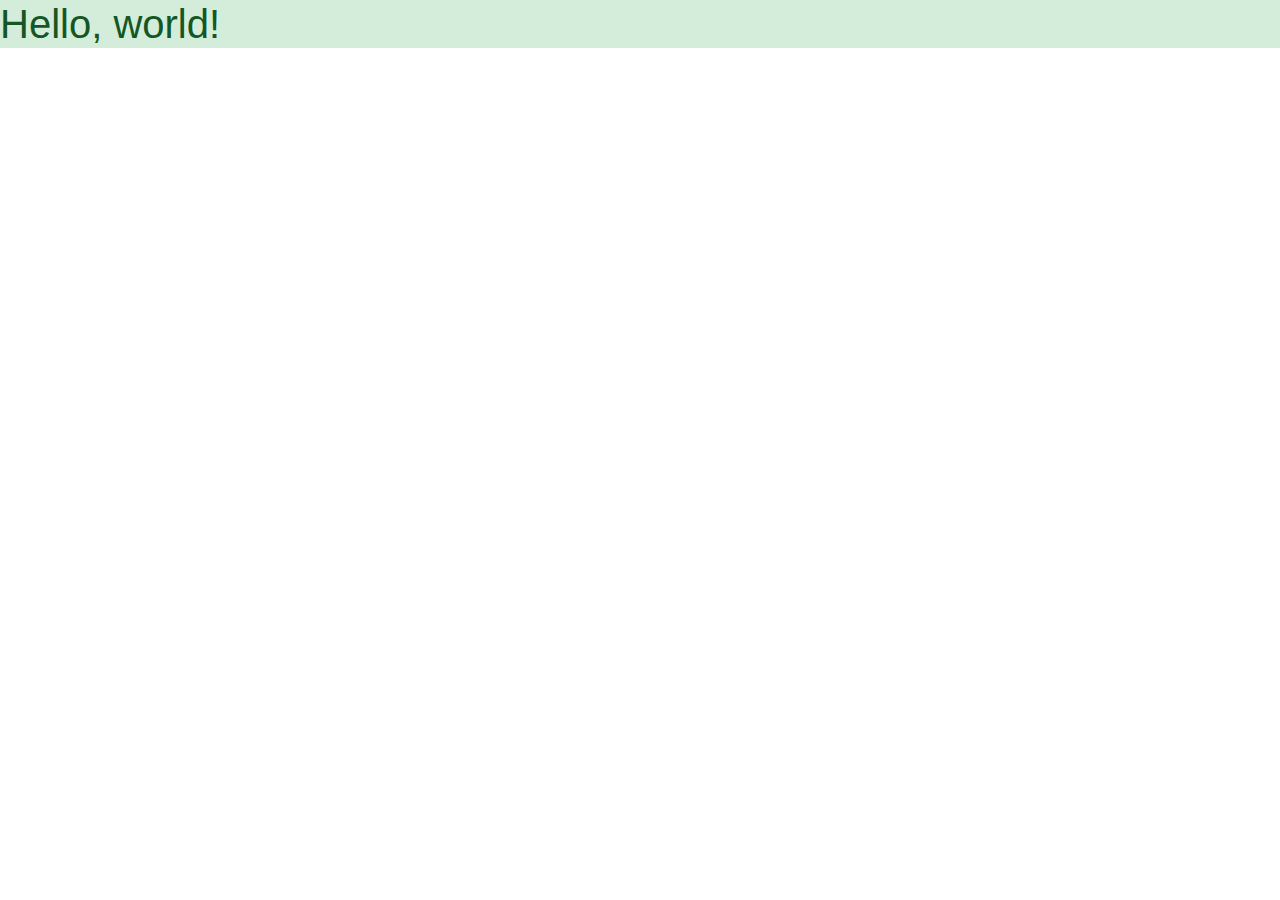
==== index.html @ 0d0742be "first commit" ====
<!doctype html>
<html lang="en">
  <head>
    <!-- Required meta tags -->
    <meta charset="utf-8">
    <meta name="viewport" content="width=device-width, initial-scale=1, shrink-to-fit=no">

    <!-- Bootstrap CSS -->
    <link rel="stylesheet" href="https://maxcdn.bootstrapcdn.com/bootstrap/4.0.0/css/bootstrap.min.css" integrity="sha384-Gn5384xqQ1aoWXA+058RXPxPg6fy4IWvTNh0E263XmFcJlSAwiGgFAW/dAiS6JXm" crossorigin="anonymous">

    <title>Hello, world!</title>
  </head>
  <body>
    <h1 class="alert-success">Hello, world!</h1>

    <script src="js/register-sw.js"></script>
    <!-- Optional JavaScript -->
    <!-- jQuery first, then Popper.js, then Bootstrap JS -->
    <script src="https://code.jquery.com/jquery-3.2.1.slim.min.js" integrity="sha384-KJ3o2DKtIkvYIK3UENzmM7KCkRr/rE9/Qpg6aAZGJwFDMVNA/GpGFF93hXpG5KkN" crossorigin="anonymous"></script>
    <script src="https://cdnjs.cloudflare.com/ajax/libs/popper.js/1.12.9/umd/popper.min.js" integrity="sha384-ApNbgh9B+Y1QKtv3Rn7W3mgPxhU9K/ScQsAP7hUibX39j7fakFPskvXusvfa0b4Q" crossorigin="anonymous"></script>
    <script src="https://maxcdn.bootstrapcdn.com/bootstrap/4.0.0/js/bootstrap.min.js" integrity="sha384-JZR6Spejh4U02d8jOt6vLEHfe/JQGiRRSQQxSfFWpi1MquVdAyjUar5+76PVCmYl" crossorigin="anonymous"></script>
  </body>
</html>
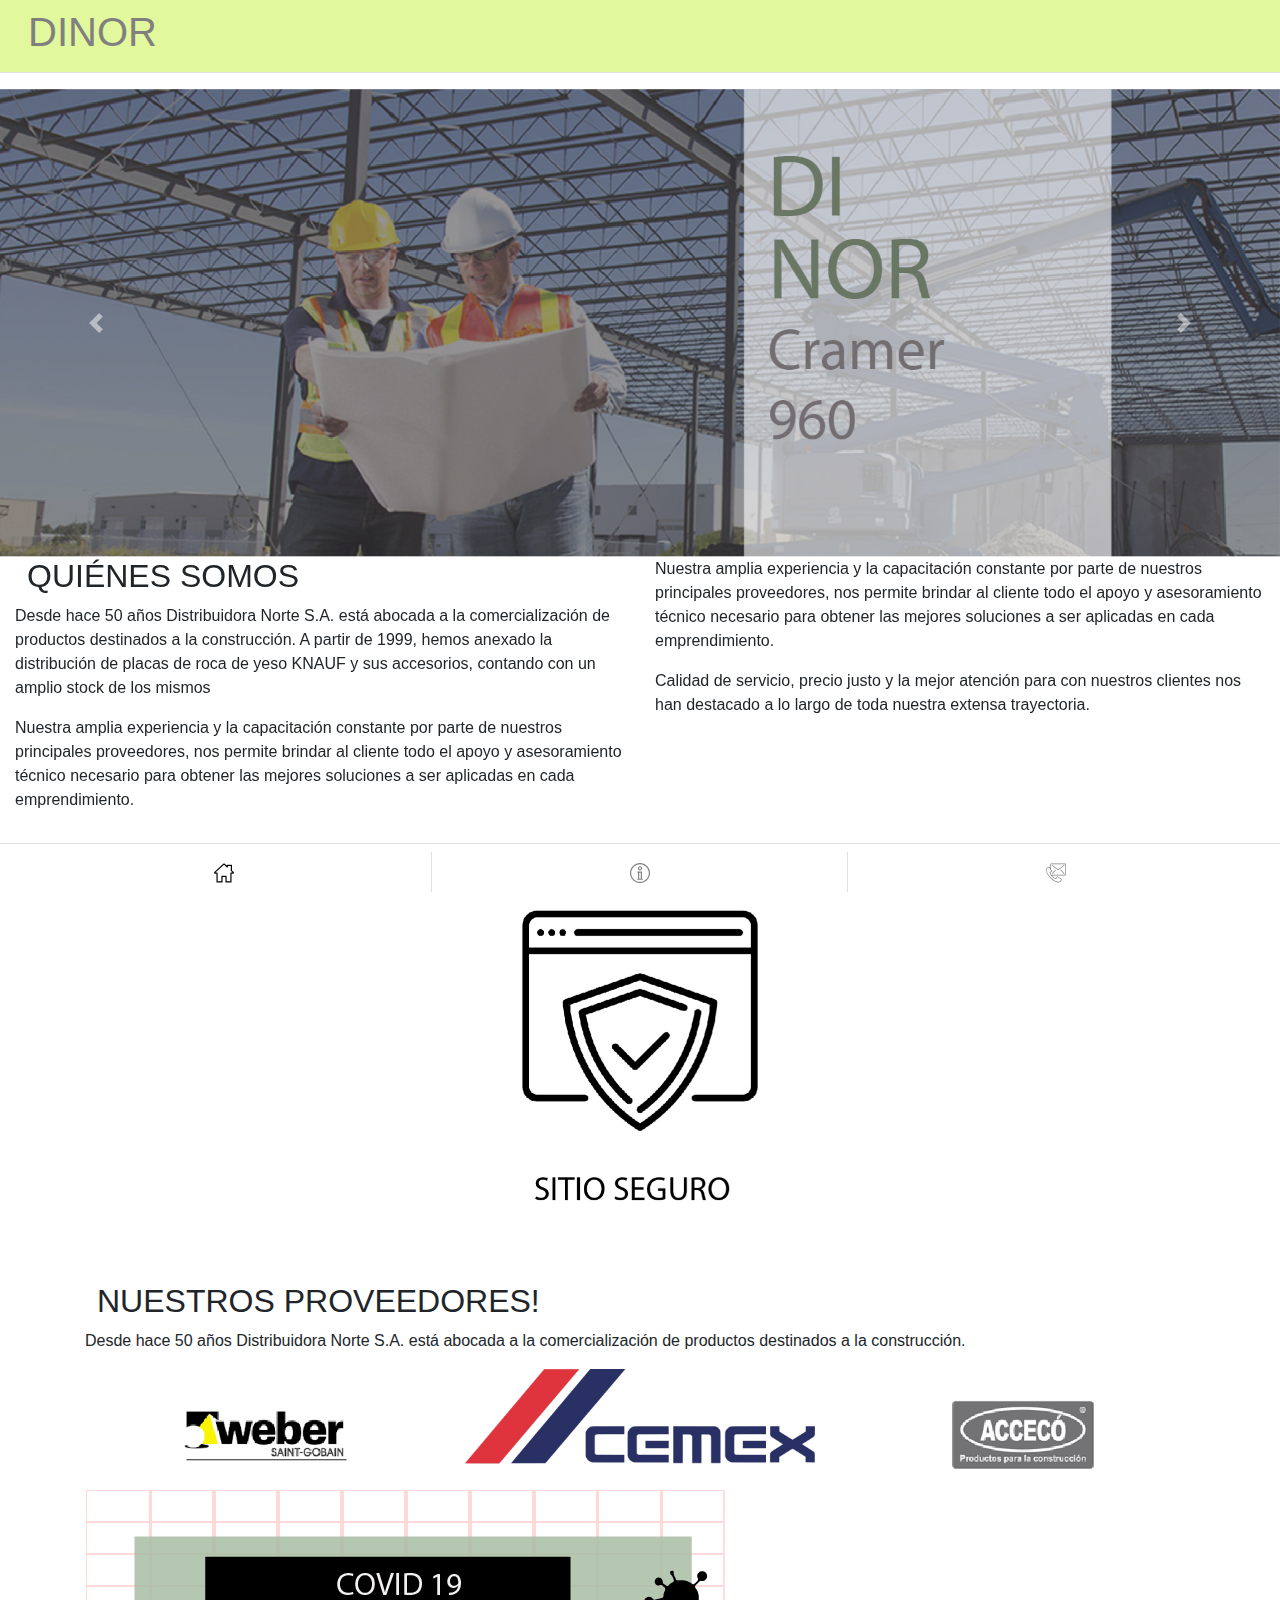
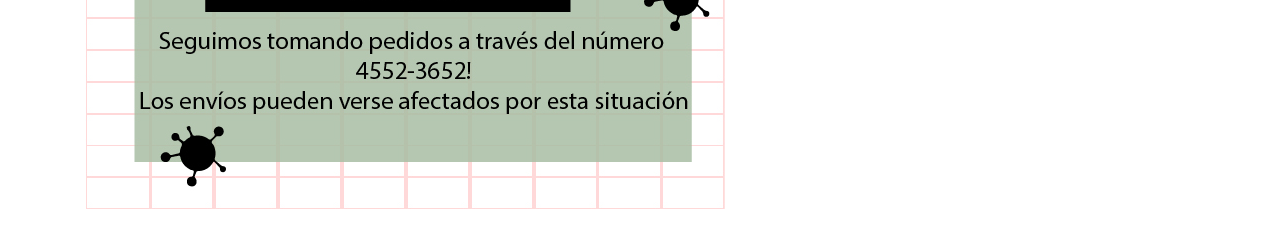
==== commit 4bd977c3: "commit" ====
--- a/index.html
+++ b/index.html
@@ -4,6 +4,9 @@
     <!-- Required meta tags -->
     <meta charset="utf-8">
     <meta name="viewport" content="width=device-width, initial-scale=1, shrink-to-fit=no">
+     <link rel="stylesheet" href="css/bootstrap.css">
+    <link rel="stylesheet" href="css/estilos.css">
+    <link rel="manifest" href="manifest.json">
 
     <!-- Bootstrap CSS -->
     <link rel="stylesheet" href="https://maxcdn.bootstrapcdn.com/bootstrap/4.0.0/css/bootstrap.min.css" integrity="sha384-Gn5384xqQ1aoWXA+058RXPxPg6fy4IWvTNh0E263XmFcJlSAwiGgFAW/dAiS6JXm" crossorigin="anonymous">
@@ -11,7 +14,392 @@
     <title>Hello, world!</title>
   </head>
   <body>
-    <h1 class="alert-success">Hello, world!</h1>
+
+    <!---------------------------------------------- PÁGINA DOS ------------->
+  
+    <div id="dos" data-role="page" class="container-fluid"> 
+   <header class="row border-bottom mb-3 py-2 px-3">
+  <a href="#uno"><h1>PWA - TP2</h1></a>
+    
+       
+  </header>
+    <section id="home" class="container">
+      <h2 class="card-title">APP</h2>
+        <article class="row" >
+  
+          <div class="col-md">
+          <div class="card">
+                  
+                    <div class="card-body">
+                        <h3 class="card-title">PWA</h3>
+                        <p class="card-text">ing, remaining essentially unchanged. It was popularised in the 1960s with the release of Letraset sheets containing Lorem Ipsum passages, and more recently with desktop publishing software like Aldus PageMaker including versions of Lorem Ipsum.</p>
+                        
+                    </div>
+          </div>
+                
+          </div>
+          <div class="col-md">
+          <div class="card">
+                   
+                    <div class="card-body">
+                        <h3 class="card-title">PWA</h3>
+                        <p class="card-text">ing, remaining essentially unchanged. It was popularised in the 1960s with the release of Letraset sheets containing Lorem Ipsum passages, and more recently with desktop publishing software like Aldus PageMaker including versions of Lorem Ipsum.</p>
+                        
+                    </div>
+          </div>
+                
+          </div>
+          <div class="col-md">
+
+          <div class="card">
+                   
+                    <div class="card-body">
+                        <h3 class="card-title">PWA</h3>
+                        <p class="card-text">ing, remaining essentially unchanged. It was popularised in the 1960s with the release of Letraset sheets containing Lorem Ipsum passages, and more recently with desktop publishing software like Aldus PageMaker including versions of Lorem Ipsum.</p>
+                       
+                    </div>
+          </div>
+                
+          </div>
+           
+        </article>
+      </section>
+
+  
+   
+    
+      <figure>
+         
+      <div class="carousel slide" data-ride="carousel">
+
+        <div class="carousel-inner">
+                    <div class="carousel-item active">
+                        <img class="d-block w-100" src="items/dinor.jpg" alt="Sitio Seguro">
+                    </div>
+                    <div class="carousel-item">
+                        <img class="d-block w-100" src="items/dinor_1.jpg" alt="Envios a todo el país">
+                    </div>
+                    <div class="carousel-item">
+                        <img class="d-block w-100" src="items/dinor_2.jpg" alt="Todos los medios de pago">
+                    </div>
+                    
+                </div>
+                <a class="carousel-control-prev" href="#galeria2" role="button" data-slide="prev">
+
+                    <span class="carousel-control-prev-icon" aria-hidden="true"></span>
+
+                    <span class="sr-only">Anterior</span>
+                </a>
+
+                <a class="carousel-control-next" href="#galeria2" role="button" data-slide="next">
+                    <span class="carousel-control-next-icon" aria-hidden="true"></span>
+                    <span class="sr-only">Siguiente</span>
+                </a>
+
+      </div>
+        
+      </figure>
+  
+
+    <section  class="container">
+      <article class="row" >
+      
+            <div class="col-md-12 col-lg-12    ">
+
+                <h2 class="center" >NUESTROS PROVEEDORES!</h2>
+                <p> Desde hace 50 años Distribuidora Norte S.A. está abocada a la comercialización de productos destinados a la construcción.</p>
+                
+      </div>
+      
+      <div class="col-sm-4  ">
+      
+        <img class="img-fluid center" src="items/weber.jpg" alt="Weber"> 
+              
+            </div>
+      
+      <div class=" col-sm-4  ">
+      
+        <img class="img-fluid center" src="items/cemex.jpg" alt="CEMEX"> 
+              
+            </div>
+      
+      <div class=" col-sm-4  ">
+      
+        <img class="img-fluid center" src="items/acceco.jpg" alt="Acceco"> 
+              
+            </div>
+    </article>
+    </section>
+
+  </div>
+  
+    <!---------------------------------------------- FIN PAGINA DOS ------------->
+  
+ 
+  
+   
+  <!------------------------------------------------- PÁGINA CUATRO---------->
+   
+  
+  <div class="container-fluid" id="cuatro" data-role="page">
+  
+    <header class="row border-bottom mb-3 py-2 px-3">
+       <a href="#uno"><h1>DINOR</h1></a>
+      
+       
+    </header>
+  <section  >
+  
+   <div class="row">
+            <div  class="carousel slide carousel-fade" data-ride="carousel">
+               
+                <div class="carousel-inner">
+                    <div class="carousel-item active">
+                        <img class="d-block w-100" src="items/1.jpg" alt="Dinor - Cramer 960">
+                    </div>
+                    <div class="carousel-item">
+                        <img class="d-block w-100" src="items/2.jpg" alt="Materiales para la contrucción">
+                    </div>
+                    <div class="carousel-item">
+                        <img class="d-block w-100" src="items/3.jpg" alt="imagen de obra en construccón">
+                    </div>
+                    
+                </div>
+        
+        <a class="carousel-control-prev" href="#galeria3" role="button" data-slide="prev">
+
+                    <span class="carousel-control-prev-icon" aria-hidden="true"></span>
+
+                    <span class="sr-only">Anterior</span>
+                </a>
+
+                <a class="carousel-control-next" href="#galeria3" role="button" data-slide="next">
+                    <span class="carousel-control-next-icon" aria-hidden="true"></span>
+                    <span class="sr-only">Siguiente</span>
+                </a>
+                
+            </div>
+        </div>
+    <div class="row justify-content-center" >
+
+      <div class="col-md-8  pb-3 offset-md-1">
+    
+      <h2>Solicitá tu presupuesto!</h2>
+            
+          <form>
+                    <div class="form-group">
+                        <label for="nombre2">Nombre completo</label>
+                        <input type="text" class="form-control form-control-sm" name="nombre" id="nombre2" >
+                    </div>
+          
+          <div class="form-group">
+                        <label for="mail">Email</label>
+                        <input type="email" class="form-control form-control-sm" id="mail" name="mail">
+                        
+                    </div>
+          
+          <div class="form-group">
+                        <label for="telefono">Telefono</label>
+                        <input type="tel" class="form-control" id="telefono">
+                    </div>
+
+                  <div class="form-group">
+                        <label for="comentario">Comentario</label>
+                        <textarea id="comentario" name="comentario" class="form-control form-control-sm" cols="30" rows="5"></textarea>
+                    </div>
+
+               <a href="#" data-toggle="modal" data-target="#modalform" > <p class="btn btn-outline-secondary my-2" > Enviar </p> </a>
+                
+
+                </form>
+
+      </div> 
+    </div>
+    
+  </section> 
+  </div> 
+  
+  <!------------------------------------------------- FIN PÁGINA CUATRO ---------->
+
+  
+    <!---------------------------------------------- PÁGINA UNO ------------->
+
+  <div  class="container-fluid"   id="uno" data-role="page">
+    <header class="row border-bottom mb-3 py-2 px-3">
+        <h1>DINOR</h1>
+   
+       
+    </header>
+        <div class="row">
+            <div class="carousel slide carousel-fade" data-ride="carousel">
+               
+                <div class="carousel-inner">
+                    <div class="carousel-item active">
+                        <img class="d-block w-100" src="items/1.jpg" alt="Dinor - Cramer 960">
+                    </div>
+                    <div class="carousel-item">
+                        <img class="d-block w-100" src="items/2.jpg" alt="Materiales para la contrucción">
+                    </div>
+                    <div class="carousel-item">
+                        <img class="d-block w-100" src="items/3.jpg" alt="imagen de obra en construccón">
+                    </div>
+                    
+                </div>
+        
+        <a class="carousel-control-prev" href="#galeria3" role="button" data-slide="prev">
+
+                    <span class="carousel-control-prev-icon" aria-hidden="true"></span>
+
+                    <span class="sr-only">Anterior</span>
+                </a>
+
+                <a class="carousel-control-next" href="#galeria3" role="button" data-slide="next">
+                    <span class="carousel-control-next-icon" aria-hidden="true"></span>
+                    <span class="sr-only">Siguiente</span>
+                </a>
+                
+            </div>
+        </div>
+   <section >
+      <article class="row" >
+      
+            <div class="col-md-6 col-lg-6    ">
+
+                <h2 class="center" >QUIÉNES SOMOS</h2>
+                <p> Desde hace 50 años Distribuidora Norte S.A. está abocada a la comercialización de productos destinados a la construcción. A partir de 1999, hemos anexado la distribución de placas de roca de yeso KNAUF y sus accesorios, contando con un amplio stock de los mismos</p>
+                <p> Nuestra amplia experiencia y la capacitación constante por parte de nuestros principales proveedores, nos permite brindar al cliente todo el apoyo y asesoramiento técnico necesario para obtener las mejores soluciones a ser aplicadas en cada emprendimiento. </p>
+            
+            </div>
+      
+      
+      
+      <div class="col-md-6 pb-3 col-lg-6 ">
+
+                <p> Nuestra amplia experiencia y la capacitación constante por parte de nuestros principales proveedores, nos permite brindar al cliente todo el apoyo y asesoramiento técnico necesario para obtener las mejores soluciones a ser aplicadas en cada emprendimiento. </p>
+                <p> Calidad de servicio, precio justo y la mejor atención para con nuestros clientes nos han destacado a lo largo de toda nuestra extensa trayectoria.</p>
+              
+            </div>
+           
+      </article>
+    </section>
+  
+    <main id="main-content">
+  
+      
+
+      <section class="container">
+  
+        <figure>
+         
+          <div id="galeria2" class="carousel slide" data-ride="carousel">
+
+          <div class="carousel-inner">
+                    <div class="carousel-item active">
+                        <img class="d-block w-100" src="items/dinor.jpg" alt="Sitio Seguro">
+                    </div>
+                    <div class="carousel-item">
+                        <img class="d-block w-100" src="items/dinor_1.jpg" alt="Envios a todo el paía">
+                    </div>
+                    <div class="carousel-item">
+                        <img class="d-block w-100" src="items/dinor_2.jpg" alt="Todos los medios de pago">
+                    </div>
+                    
+          </div>
+          <a class="carousel-control-prev" href="#galeria2" role="button" data-slide="prev">
+
+            <span class="carousel-control-prev-icon" aria-hidden="true"></span>
+            <span class="sr-only">Anterior</span>
+          
+          </a>
+
+          <a class="carousel-control-next" href="#galeria2" role="button" data-slide="next">
+            <span class="carousel-control-next-icon" aria-hidden="true"></span>
+            <span class="sr-only">Siguiente</span>
+          </a>
+
+          </div>
+        
+        </figure>
+      </section>
+
+      <section class="container">
+      <article class="row" >
+      
+        <div class="col-md-12 col-lg-12    ">
+
+                <h2 class="center" >NUESTROS PROVEEDORES!</h2>
+                <p> Desde hace 50 años Distribuidora Norte S.A. está abocada a la comercialización de productos destinados a la construcción.</p>
+                
+        </div>
+      
+        <div class="col-sm-4  ">
+      
+        <img class="img-fluid center" src="items/weber.jpg" alt="Weber"> 
+              
+        </div>
+      
+        <div class=" col-sm-4  ">
+      
+        <img class="img-fluid center" src="items/cemex.jpg" alt="CEMEX"> 
+              
+        </div>
+      
+        <div class=" col-sm-4  ">
+      
+        <img class="img-fluid center" src="items/acceco.jpg" alt="Acceco"> 
+              
+        </div>
+      </article>
+      </section>
+  
+        
+    </main>
+  
+  
+      <figure class="container" >
+        <picture>
+            
+          <source media="(max-width: 480px)" srcset="items/covid-celu.jpg">
+
+          <source media="(max-width: 800px)" srcset="items/covid-tablet.jpg">
+
+        <img class="img-fluid center" src="items/covid.jpg" alt="alerta covid"> 
+        </picture>
+      </figure>
+    </div>
+
+
+    <!------------------------------------------------------ NAV ------------>
+
+    <nav class="col navbar navbar-expand navbar-light fixed-bottom mb-0 border-top">
+        <div class="collapse navbar-collapse" id="barra">
+            <ul class="navbar-nav">
+                <li class="nav-item">
+                    <a class="nav-link border-right" href="#uno"><img src="items/home.svg" alt="icono"></a>
+                </li>
+                <li class="nav-item">
+                    <a class="nav-link border-right" href="#dos"><img src="items/informacion.svg" alt="icono"></a>
+                </li>
+            
+                <li class="nav-item">
+                    <a class="nav-link" href="#cuatro"><img src="items/contacto.svg" alt="icono"></a>
+                </li>
+            </ul>
+        </div>
+    </nav>
+
+    <script src="js/jquery-3.4.1.js"></script>
+    <script src="js/bootstrap.bundle.js"></script>
+    <script src="js/mata.js"></script>
+    <script>
+        /* Seleccionamos a los párrafos que tienen aplicada la clase text-truncate de Bootstrap (corta el texto en una única línea y le agrega los ... cuando no entra completo en su contenedor) y le asociamos el evento click. En la función que responde al evento, al párrafo al que le hicimos click (this) le sacamos la clase text-truncate para liberar el texto y verlo completo o se la aplicamos si se la habíamos sacado previamente con clicks sucesivos. */
+        
+        $('.text-truncate').on('click', function() {
+            $(this).toggleClass('text-truncate');
+
+        });
+
+    </script>
 
     <script src="js/register-sw.js"></script>
     <!-- Optional JavaScript -->
--- a/css/estilos.css
+++ b/css/estilos.css
@@ -0,0 +1,161 @@
+* {
+    box-sizing: border-box;
+}
+
+
+
+/**	Header */
+header {
+    padding: 1em;
+    background-color: #E2F89C;
+    color: grey;
+}
+
+a:link, a:visited, a:active {
+    text-decoration:none;
+}
+
+h1{
+    color: grey;
+     text-decoration:none;
+    font-size:1.5em;
+    margin:0.75rem;
+}
+
+h2{
+	font-size:1.5em;
+	margin:0.75rem;
+}
+
+h3{
+	font-size: 1em;
+}
+
+.btn-primary {
+    color: #fff;
+    background-color: #A1B79C;
+	border-color: #A1B79C;
+  
+}
+
+
+
+
+
+
+
+/* Tuneamos la barra de navegación pisando las clases del framework. */
+
+.navbar {
+    padding: 0;
+    background: white;
+}
+
+.navbar-nav {
+    width: 100%;
+    background: none;
+    flex-wrap: nowrap;
+}
+
+/* Repartimos el ancho de los botones en partes iguales. */
+
+.nav-item {
+    flex: 1;
+    padding: 0;
+}
+
+.nav-link {
+    background-color: none;
+    text-align: center;
+}
+
+/* Le damos un tamaño a las img de los botones y les aplicamos transparencia para poner como activa solo la vista actualmente en foco de navegación con opacidad 1. */
+
+img[src*=".svg"] {
+    height: 1.25em;
+    opacity: .5;
+}
+
+/* Inicialmente, ponemos como activa la img del primer botón (la sección uno) con opacidad 1. */
+
+nav .nav-item:nth-of-type(1) img[src*=".svg"] {
+    opacity: 1;
+}
+
+/* Con cualquier page en target (los containers que tienen aplicado el attr data-role page que corresponden a cada vista de la app), pasamos a todas las img a opacidad .5 (para desmarcar la que estuviera activa ya que no sabemos cuál era). Por eso ubicamos el nav por debajo de todo el resto para poder seleccionarlo con el operador de hermanos (~). */
+
+[data-role="page"]:target ~ nav .nav-item img[src*=".svg"] {
+    opacity: .5;
+}
+
+/* Y luego evaluamos qué page está en target para marcar la img del botón correspondiente como activa con opacidad 1. */
+
+#uno:target ~ nav .nav-item:nth-of-type(1) img[src*=".svg"] {
+    opacity: 1;
+}
+
+#dos:target ~ nav .nav-item:nth-of-type(2) img[src*=".svg"] {
+    opacity: 1;
+}
+
+#tres:target ~ nav .nav-item:nth-of-type(3) img[src*=".svg"] {
+    opacity: 1;
+}
+
+#cuatro:target ~ nav .nav-item:nth-of-type(4) img[src*=".svg"] {
+    opacity: 1;
+}
+
+/* Seleccionamos a todas las vistas (containers con attr data-role page) por atributo/valor y las ocultamos con display none. Además les damos posicionamiento absoluto y las ubicamos en el vértice superior izquierdo de la ventana del browser y les aplicamos un margen inferior del tamaño del nav ubicado en la parte inferior de la ventana con posición fija para que no queden tapadas en su contenido. */
+
+[data-role="page"] {
+    display: none;
+    position: absolute;
+    top: 0;
+    left: 0;
+    margin-bottom: 2.5rem;
+}
+
+/* Pero la vista uno le aplicamos display block para que se vea inicialmente. */
+
+#uno {
+    display: block;
+}
+
+/* Como la navegación es por target (o vínculo ancla) la vista en target se hace visible. */
+
+[data-role="page"]:target {
+    display: block;
+}
+
+/* Como se dijo, cuando carga el html la page uno aparece activa (display block) ya que debemos mostrar algo de contenido, luego, con cualquier otra page en target ocultamos la uno para que no quede por debajo de la vista en target (las demás están display none desde el comienzo). Del mismo modo que para el nav, ubicamos la vista uno por debajo de las demás para poder seleccionarla con el operador de hermanos (~). */
+
+#dos:target ~ #uno,
+#tres:target ~ #uno,
+#cuatro:target ~ #uno,
+#cinco:target ~ #uno,
+#seis:target ~ #uno,
+#siete:target ~ #uno,
+#ocho:target ~ #uno,
+#nueve:target ~ #uno {
+    display: none;
+}
+
+.display-4 {
+    font-size: 2rem;
+}
+
+/* Ubicamos a la derecha el botón que abre el modal. */
+
+.btn_header {
+    position: absolute;
+    right: 20px;
+    top: 15px;
+}
+
+/* Le damos un tamaño a los cards de la table-responsive para que scrolleen en el eje horizontal de manera interna en la tabla. */
+
+.card_table {
+    width: 40vw;
+}
+
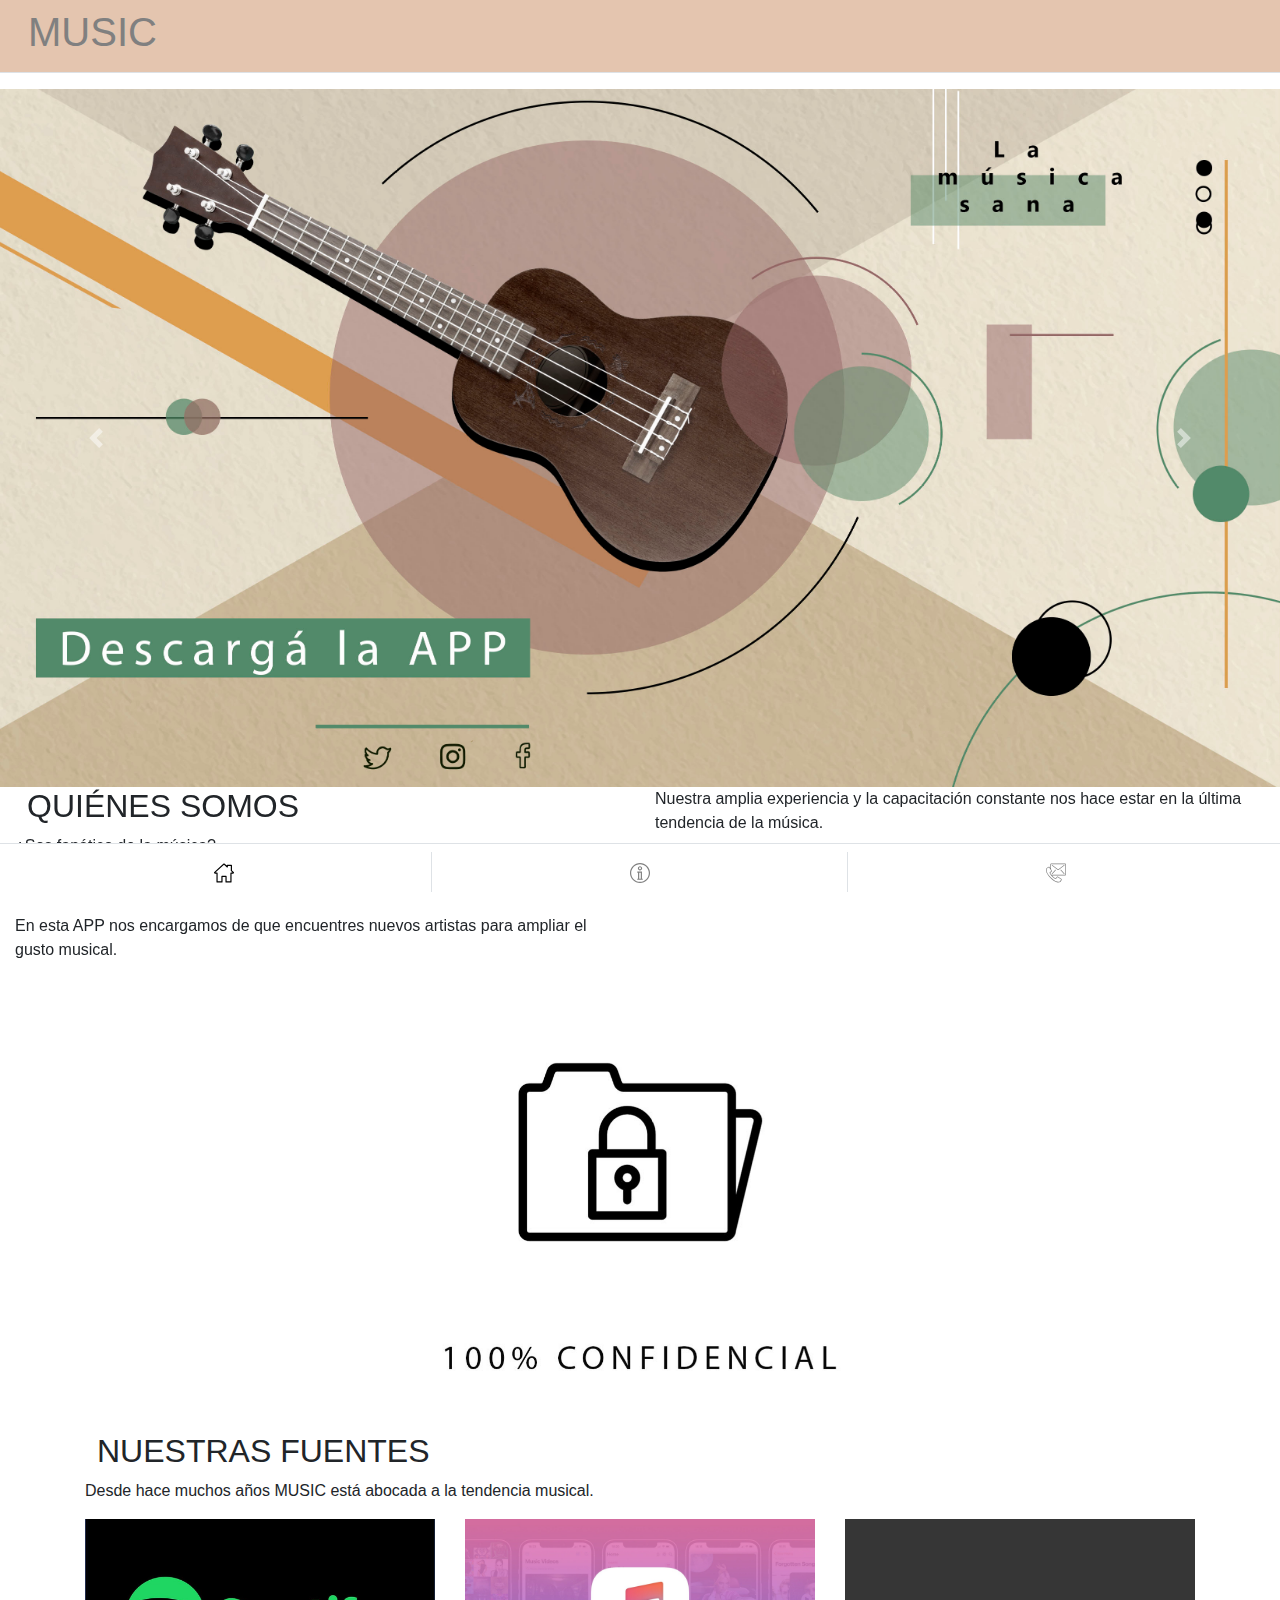
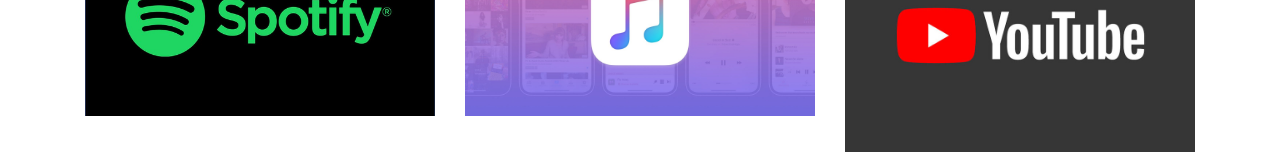
==== commit 4354a234: "commit-23-6" ====
--- a/index.html
+++ b/index.html
@@ -11,7 +11,7 @@
     <!-- Bootstrap CSS -->
     <link rel="stylesheet" href="https://maxcdn.bootstrapcdn.com/bootstrap/4.0.0/css/bootstrap.min.css" integrity="sha384-Gn5384xqQ1aoWXA+058RXPxPg6fy4IWvTNh0E263XmFcJlSAwiGgFAW/dAiS6JXm" crossorigin="anonymous">
 
-    <title>Hello, world!</title>
+    <title>Eugenia Mata - PWA - TP2</title>
   </head>
   <body>
 
@@ -19,52 +19,102 @@
   
     <div id="dos" data-role="page" class="container-fluid"> 
    <header class="row border-bottom mb-3 py-2 px-3">
-  <a href="#uno"><h1>PWA - TP2</h1></a>
+  <a href="#uno"><h1>MUSIC</h1></a>
     
        
   </header>
-    <section id="home" class="container">
-      <h2 class="card-title">APP</h2>
-        <article class="row" >
-  
-          <div class="col-md">
-          <div class="card">
+  <section class="container"  >
+      <h2 class="card-title">TOP 50 ARGENTINA</h2>
+      <p>Acá vas a encontrar las seis canciones mas escuchadas en Argentina</p>
+      <div class="row mb" >
+    
+        <div class="col-md-4 pb-4">
+
+          <figure class="card">
+            
+            <img class="card-img-top " src="items/tododeti.jpg" alt="foto de 50%">
+            
+            <figcaption class="card-body">
+              <h3 class="card-title">Todo De Ti</h3>
+              <p class="card-text">Rauw Alejandro</p>
+                        </figcaption>
+          </figure>
+                
+        </div>
+        
+        <div class="col-md-4 pb-4">
+
+                
+          <figure class="card">
                   
-                    <div class="card-body">
-                        <h3 class="card-title">PWA</h3>
-                        <p class="card-text">ing, remaining essentially unchanged. It was popularised in the 1960s with the release of Letraset sheets containing Lorem Ipsum passages, and more recently with desktop publishing software like Aldus PageMaker including versions of Lorem Ipsum.</p>
-                        
-                    </div>
-          </div>
-                
-          </div>
-          <div class="col-md">
-          <div class="card">
-                   
-                    <div class="card-body">
-                        <h3 class="card-title">PWA</h3>
-                        <p class="card-text">ing, remaining essentially unchanged. It was popularised in the 1960s with the release of Letraset sheets containing Lorem Ipsum passages, and more recently with desktop publishing software like Aldus PageMaker including versions of Lorem Ipsum.</p>
-                        
-                    </div>
-          </div>
-                
-          </div>
-          <div class="col-md">
-
-          <div class="card">
-                   
-                    <div class="card-body">
-                        <h3 class="card-title">PWA</h3>
-                        <p class="card-text">ing, remaining essentially unchanged. It was popularised in the 1960s with the release of Letraset sheets containing Lorem Ipsum passages, and more recently with desktop publishing software like Aldus PageMaker including versions of Lorem Ipsum.</p>
-                       
-                    </div>
-          </div>
-                
-          </div>
-           
-        </article>
-      </section>
-
+            <img class="card-img-top" src="items/quemaspues.jpg" alt="foto 70%">
+            <figcaption class="card-body">
+              <h3 class="card-title">Qué Más Pues</h3>
+                        <p class="card-text">J Balvin, Maria Becerra</p>
+            </figcaption>
+          </figure>
+                
+        </div>  
+        <div class="col-md-4 pb-4">
+
+                
+          <figure class="card">
+                  
+            <img class="card-img-top" src="items/mienteme.png" alt="foto 70%">
+            <figcaption class="card-body">
+              <h3 class="card-title">Mienteme</h3>
+                        <p class="card-text">TINI, Maria Becerra</p>
+            </figcaption>
+          </figure>
+                
+        </div>  
+        <div class="col-md-4 pb-4">
+
+                
+          <figure class="card">
+                  
+            <img class="card-img-top" src="items/bad.jpg" alt="foto 70%">
+            <figcaption class="card-body">
+              <h3 class="card-title">Yonaguni</h3>
+                        <p class="card-text">Bad Bunny</p>
+            </figcaption>
+          </figure>
+                
+        </div>
+        <div class="col-md-4 pb-4">
+
+                
+          <figure class="card">
+                  
+            <img class="card-img-top" src="items/conocen.jpeg" alt="foto 70%">
+            <figcaption class="card-body">
+              <h3 class="card-title">No Me Conocen</h3>
+                        <p class="card-text">Bandido, Duki, Rei</p>
+            </figcaption>
+          </figure>
+                
+        </div>    
+        <div class="col-md-4 pb-4">
+
+          <figure class="card">
+            
+            <img class="card-img-top " src="items/remix.jpg" alt="foto de 50%">
+            
+            <figcaption class="card-body">
+              <h3 class="card-title">Remix</h3>
+              <p class="card-text">MYA, TINI, Duki</p>
+                        </figcaption>
+          </figure>
+                
+        </div>
+        
+        
+        
+        
+      </div> 
+  
+    </section>
+  
   
    
     
@@ -74,13 +124,13 @@
 
         <div class="carousel-inner">
                     <div class="carousel-item active">
-                        <img class="d-block w-100" src="items/dinor.jpg" alt="Sitio Seguro">
-                    </div>
-                    <div class="carousel-item">
-                        <img class="d-block w-100" src="items/dinor_1.jpg" alt="Envios a todo el país">
-                    </div>
-                    <div class="carousel-item">
-                        <img class="d-block w-100" src="items/dinor_2.jpg" alt="Todos los medios de pago">
+                        <img class="d-block w-100" src="items/confidencial.jpg" alt="Sitio Seguro">
+                    </div>
+                    <div class="carousel-item">
+                        <img class="d-block w-100" src="items/dinor.jpg" alt="Envios a todo el país">
+                    </div>
+                    <div class="carousel-item">
+                        <img class="d-block w-100" src="items/tendencia.jpg" alt="Todos los medios de pago">
                     </div>
                     
                 </div>
@@ -106,26 +156,27 @@
       
             <div class="col-md-12 col-lg-12    ">
 
-                <h2 class="center" >NUESTROS PROVEEDORES!</h2>
-                <p> Desde hace 50 años Distribuidora Norte S.A. está abocada a la comercialización de productos destinados a la construcción.</p>
+                <h2 class="center" >NUESTRAS FUENTES</h2>
+                <p> Desde hace muchos años MUSIC está abocada a la tendencia musical.</p>
+                
                 
       </div>
       
       <div class="col-sm-4  ">
       
-        <img class="img-fluid center" src="items/weber.jpg" alt="Weber"> 
+        <img class="img-fluid center" src="items/spoti.jpg" alt="Weber"> 
               
             </div>
       
       <div class=" col-sm-4  ">
       
-        <img class="img-fluid center" src="items/cemex.jpg" alt="CEMEX"> 
+        <img class="img-fluid center" src="items/music.jpg" alt="CEMEX"> 
               
             </div>
       
       <div class=" col-sm-4  ">
       
-        <img class="img-fluid center" src="items/acceco.jpg" alt="Acceco"> 
+        <img class="img-fluid center" src="items/you.jpg" alt="Acceco"> 
               
             </div>
     </article>
@@ -141,10 +192,10 @@
   <!------------------------------------------------- PÁGINA CUATRO---------->
    
   
-  <div class="container-fluid" id="cuatro" data-role="page">
+  <div class="container-fluid" id="tres" data-role="page">
   
     <header class="row border-bottom mb-3 py-2 px-3">
-       <a href="#uno"><h1>DINOR</h1></a>
+       <a href="#uno"><h1>MUSIC</h1></a>
       
        
     </header>
@@ -155,13 +206,10 @@
                
                 <div class="carousel-inner">
                     <div class="carousel-item active">
-                        <img class="d-block w-100" src="items/1.jpg" alt="Dinor - Cramer 960">
-                    </div>
-                    <div class="carousel-item">
-                        <img class="d-block w-100" src="items/2.jpg" alt="Materiales para la contrucción">
-                    </div>
-                    <div class="carousel-item">
-                        <img class="d-block w-100" src="items/3.jpg" alt="imagen de obra en construccón">
+                        <img class="d-block w-100" src="items/1.jpg" alt="Musica - guitarra">
+                    </div>
+                    <div class="carousel-item">
+                        <img class="d-block w-100" src="items/2.jpg" alt="Musica - piano">
                     </div>
                     
                 </div>
@@ -184,34 +232,16 @@
 
       <div class="col-md-8  pb-3 offset-md-1">
     
-      <h2>Solicitá tu presupuesto!</h2>
-            
-          <form>
-                    <div class="form-group">
-                        <label for="nombre2">Nombre completo</label>
-                        <input type="text" class="form-control form-control-sm" name="nombre" id="nombre2" >
-                    </div>
-          
-          <div class="form-group">
-                        <label for="mail">Email</label>
-                        <input type="email" class="form-control form-control-sm" id="mail" name="mail">
-                        
-                    </div>
-          
-          <div class="form-group">
-                        <label for="telefono">Telefono</label>
-                        <input type="tel" class="form-control" id="telefono">
-                    </div>
-
-                  <div class="form-group">
-                        <label for="comentario">Comentario</label>
-                        <textarea id="comentario" name="comentario" class="form-control form-control-sm" cols="30" rows="5"></textarea>
-                    </div>
-
-               <a href="#" data-toggle="modal" data-target="#modalform" > <p class="btn btn-outline-secondary my-2" > Enviar </p> </a>
-                
-
-                </form>
+      <h2>Podés encontrarnos en </h2>
+            
+        
+          <ul class="ajuste">
+            <li><img src="img/instagram.png" alt="icono de instagram"> Music.tendencia</li>
+            <li><img src="img/celu.png" alt="icono de celular"> 1540859182</li>
+            <li><img src="img/mail.png" alt="icono de email"> musictendencia@hotmail.com</li>
+          </ul>
+    
+      
 
       </div> 
     </div>
@@ -226,7 +256,7 @@
 
   <div  class="container-fluid"   id="uno" data-role="page">
     <header class="row border-bottom mb-3 py-2 px-3">
-        <h1>DINOR</h1>
+        <h1>MUSIC</h1>
    
        
     </header>
@@ -235,13 +265,10 @@
                
                 <div class="carousel-inner">
                     <div class="carousel-item active">
-                        <img class="d-block w-100" src="items/1.jpg" alt="Dinor - Cramer 960">
-                    </div>
-                    <div class="carousel-item">
-                        <img class="d-block w-100" src="items/2.jpg" alt="Materiales para la contrucción">
-                    </div>
-                    <div class="carousel-item">
-                        <img class="d-block w-100" src="items/3.jpg" alt="imagen de obra en construccón">
+                        <img class="d-block w-100" src="items/1.jpg" alt="Musica - guitarra">
+                    </div>
+                    <div class="carousel-item">
+                        <img class="d-block w-100" src="items/2.jpg" alt="Musica - piano">
                     </div>
                     
                 </div>
@@ -266,8 +293,9 @@
             <div class="col-md-6 col-lg-6    ">
 
                 <h2 class="center" >QUIÉNES SOMOS</h2>
-                <p> Desde hace 50 años Distribuidora Norte S.A. está abocada a la comercialización de productos destinados a la construcción. A partir de 1999, hemos anexado la distribución de placas de roca de yeso KNAUF y sus accesorios, contando con un amplio stock de los mismos</p>
-                <p> Nuestra amplia experiencia y la capacitación constante por parte de nuestros principales proveedores, nos permite brindar al cliente todo el apoyo y asesoramiento técnico necesario para obtener las mejores soluciones a ser aplicadas en cada emprendimiento. </p>
+                <p> ¿Sos fanático de la música?</p>
+                <p> Qué bueno que estás aca, hicimos esta aplicación justo para vos.</p>
+                <p> En esta APP nos encargamos de que encuentres nuevos artistas para ampliar el gusto musical.</p>
             
             </div>
       
@@ -275,7 +303,7 @@
       
       <div class="col-md-6 pb-3 col-lg-6 ">
 
-                <p> Nuestra amplia experiencia y la capacitación constante por parte de nuestros principales proveedores, nos permite brindar al cliente todo el apoyo y asesoramiento técnico necesario para obtener las mejores soluciones a ser aplicadas en cada emprendimiento. </p>
+                <p> Nuestra amplia experiencia y la capacitación constante nos hace estar en la última tendencia de la música. </p>
                 <p> Calidad de servicio, precio justo y la mejor atención para con nuestros clientes nos han destacado a lo largo de toda nuestra extensa trayectoria.</p>
               
             </div>
@@ -295,13 +323,13 @@
 
           <div class="carousel-inner">
                     <div class="carousel-item active">
-                        <img class="d-block w-100" src="items/dinor.jpg" alt="Sitio Seguro">
-                    </div>
-                    <div class="carousel-item">
-                        <img class="d-block w-100" src="items/dinor_1.jpg" alt="Envios a todo el paía">
-                    </div>
-                    <div class="carousel-item">
-                        <img class="d-block w-100" src="items/dinor_2.jpg" alt="Todos los medios de pago">
+                        <img class="d-block w-100" src="items/confidencial.jpg" alt="Sitio Seguro">
+                    </div>
+                    <div class="carousel-item">
+                        <img class="d-block w-100" src="items/dinor.jpg" alt="Envios a todo el paía">
+                    </div>
+                    <div class="carousel-item">
+                        <img class="d-block w-100" src="items/tendencia.jpg" alt="Todos los medios de pago">
                     </div>
                     
           </div>
@@ -322,50 +350,42 @@
         </figure>
       </section>
 
-      <section class="container">
+      <section  class="container">
       <article class="row" >
       
-        <div class="col-md-12 col-lg-12    ">
-
-                <h2 class="center" >NUESTROS PROVEEDORES!</h2>
-                <p> Desde hace 50 años Distribuidora Norte S.A. está abocada a la comercialización de productos destinados a la construcción.</p>
-                
-        </div>
-      
-        <div class="col-sm-4  ">
-      
-        <img class="img-fluid center" src="items/weber.jpg" alt="Weber"> 
-              
-        </div>
-      
-        <div class=" col-sm-4  ">
-      
-        <img class="img-fluid center" src="items/cemex.jpg" alt="CEMEX"> 
-              
-        </div>
-      
-        <div class=" col-sm-4  ">
-      
-        <img class="img-fluid center" src="items/acceco.jpg" alt="Acceco"> 
-              
-        </div>
-      </article>
-      </section>
+            <div class="col-md-12 col-lg-12    ">
+
+                <h2 class="center" >NUESTRAS FUENTES</h2>
+                <p> Desde hace muchos años MUSIC está abocada a la tendencia musical.</p>
+                
+                
+      </div>
+      
+      <div class="col-sm-4  ">
+      
+        <img class="img-fluid center" src="items/spoti.jpg" alt="Weber"> 
+              
+            </div>
+      
+      <div class=" col-sm-4  ">
+      
+        <img class="img-fluid center" src="items/music.jpg" alt="CEMEX"> 
+              
+            </div>
+      
+      <div class=" col-sm-4  ">
+      
+        <img class="img-fluid center" src="items/you.jpg" alt="Acceco"> 
+              
+            </div>
+    </article>
+    </section>
   
         
     </main>
   
   
-      <figure class="container" >
-        <picture>
-            
-          <source media="(max-width: 480px)" srcset="items/covid-celu.jpg">
-
-          <source media="(max-width: 800px)" srcset="items/covid-tablet.jpg">
-
-        <img class="img-fluid center" src="items/covid.jpg" alt="alerta covid"> 
-        </picture>
-      </figure>
+      
     </div>
 
 
@@ -382,7 +402,7 @@
                 </li>
             
                 <li class="nav-item">
-                    <a class="nav-link" href="#cuatro"><img src="items/contacto.svg" alt="icono"></a>
+                    <a class="nav-link" href="#tres"><img src="items/contacto.svg" alt="icono"></a>
                 </li>
             </ul>
         </div>
@@ -390,9 +410,8 @@
 
     <script src="js/jquery-3.4.1.js"></script>
     <script src="js/bootstrap.bundle.js"></script>
-    <script src="js/mata.js"></script>
+   
     <script>
-        /* Seleccionamos a los párrafos que tienen aplicada la clase text-truncate de Bootstrap (corta el texto en una única línea y le agrega los ... cuando no entra completo en su contenedor) y le asociamos el evento click. En la función que responde al evento, al párrafo al que le hicimos click (this) le sacamos la clase text-truncate para liberar el texto y verlo completo o se la aplicamos si se la habíamos sacado previamente con clicks sucesivos. */
         
         $('.text-truncate').on('click', function() {
             $(this).toggleClass('text-truncate');
@@ -402,8 +421,7 @@
     </script>
 
     <script src="js/register-sw.js"></script>
-    <!-- Optional JavaScript -->
-    <!-- jQuery first, then Popper.js, then Bootstrap JS -->
+   
     <script src="https://code.jquery.com/jquery-3.2.1.slim.min.js" integrity="sha384-KJ3o2DKtIkvYIK3UENzmM7KCkRr/rE9/Qpg6aAZGJwFDMVNA/GpGFF93hXpG5KkN" crossorigin="anonymous"></script>
     <script src="https://cdnjs.cloudflare.com/ajax/libs/popper.js/1.12.9/umd/popper.min.js" integrity="sha384-ApNbgh9B+Y1QKtv3Rn7W3mgPxhU9K/ScQsAP7hUibX39j7fakFPskvXusvfa0b4Q" crossorigin="anonymous"></script>
     <script src="https://maxcdn.bootstrapcdn.com/bootstrap/4.0.0/js/bootstrap.min.js" integrity="sha384-JZR6Spejh4U02d8jOt6vLEHfe/JQGiRRSQQxSfFWpi1MquVdAyjUar5+76PVCmYl" crossorigin="anonymous"></script>
--- a/css/estilos.css
+++ b/css/estilos.css
@@ -7,7 +7,7 @@
 /**	Header */
 header {
     padding: 1em;
-    background-color: #E2F89C;
+    background-color: #E4C5AF;
     color: grey;
 }
 
@@ -159,3 +159,7 @@
     width: 40vw;
 }
 
+
+.ajuste {
+    margin: 60px;
+}
